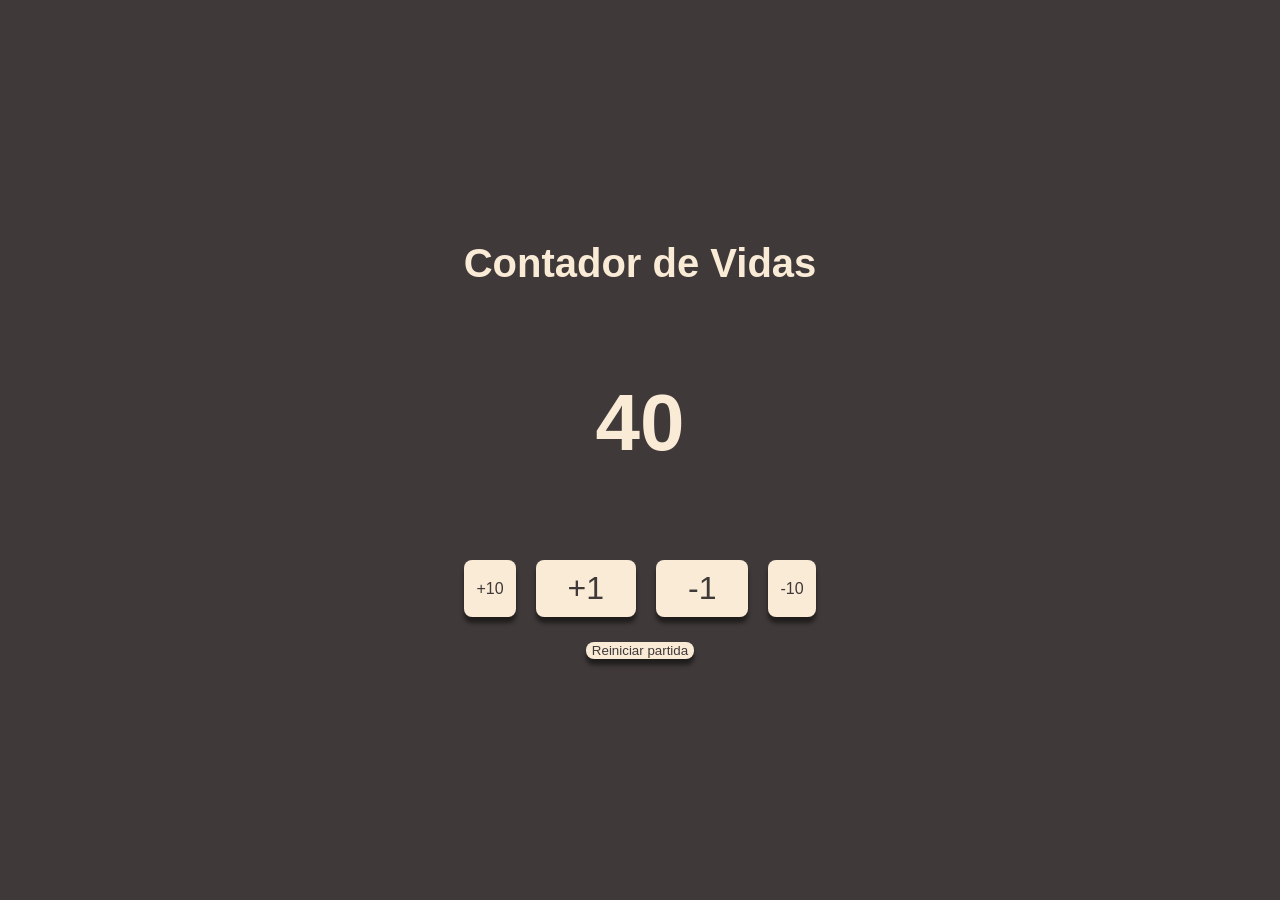
==== index.html @ 8fabfdbc "Added +10 and -10 buttons" ====
<!DOCTYPE html>
<html lang="es">
    <head>
        <meta charset="UTF-8">
        <meta name="viewport" content="width=device-width, initial-scale=1.0">
        <title>Contador de Vidas EDH</title>
        <link rel="stylesheet" href="CounterStyles.css">
    </head>

    <body>
        <h1>Contador de Vidas</h1>
        <h2 id="life_txt">40</h2>

        <div class="Btns_Container">
            <button id="add_Xlife" class="Xlife_btn">+10</button>
            <button id="add_life" class="life_btn">+1</button>
            <button id="subs_life" class="life_btn">-1</button>
            <button id="subs_Xlife" class="Xlife_btn">-10</button>
        </div>

        <button id="restart_btn">Reiniciar partida</button>
    
    <script src="CounterLogic.js"></script>

    </body>
</html>
---- CounterStyles.css ----
body{
    display: flex;
    flex-direction: column;
    justify-content: center;
    align-items: center;
    gap: 25px;
    height: 100vh;
    margin: 0;
    font-family:'Segoe UI', Tahoma, Geneva, Verdana, sans-serif;
    color:antiquewhite;
    background-color: rgb(63, 57, 57);
}

h1{
    font-size: 40px;
    margin: 0;
}

button{
    color:rgb(63, 57, 57);
    background-color: antiquewhite;
    border: none;
    border-radius: 8px;
    box-shadow: 0px 6px 4px rgba(0, 0, 0, 0.5);
    
}

button:active{
    transform:translateY(2px);
    box-shadow: 0px 2px 4px rgba(0, 0, 0, 0.5);
}

.life_btn{
    font-size: 32px;
    padding: 10px 32px;
    color:rgb(63, 57, 57);
    background-color: antiquewhite;
    border: none;
    border-radius: 8px;
    box-shadow: 0px 6px 4px rgba(0, 0, 0, 0.5);
}

.life_btn:active{
    transform:translateY(2px);
    box-shadow: 0px 2px 4px rgba(0, 0, 0, 0.5);
}

.Xlife_btn{
    font-size: 16px;
    padding: 5px 12px;
    color:rgb(63, 57, 57);
    background-color: antiquewhite;
    border: none;
    border-radius: 8px;
    box-shadow: 0px 6px 4px rgba(0, 0, 0, 0.5);
}

.Xlife_btn:active{
    transform:translateY(2px);
    box-shadow: 0px 2px 4px rgba(0, 0, 0, 0.5);
}

.Btns_Container{
    display:flex;
    flex-direction: row;
    justify-content: center;
    gap: 20px;
}

#life_txt{
    font-size: 80px;
}
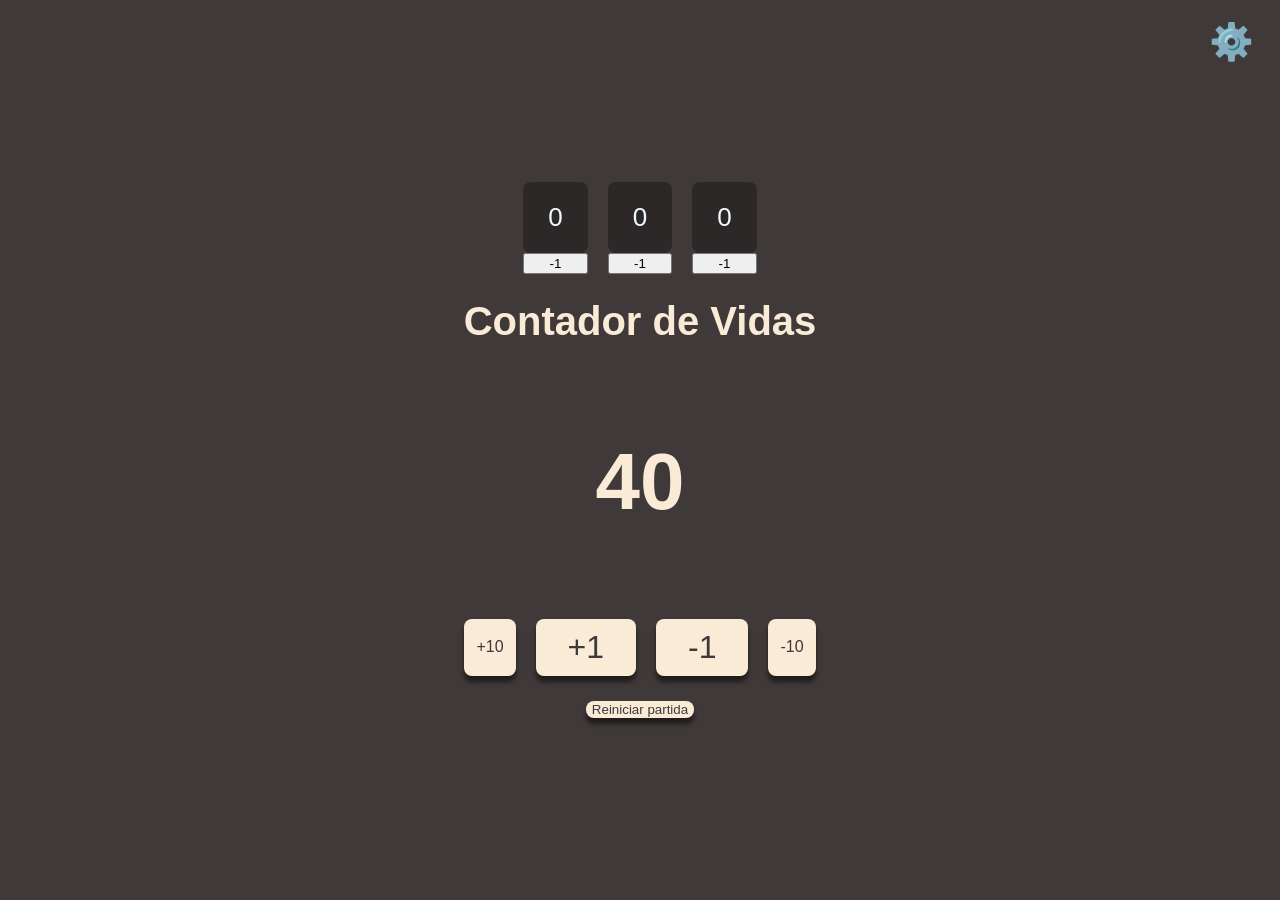
==== commit f7f90207: "Added Commander damage logic" ====
--- a/index.html
+++ b/index.html
@@ -8,6 +8,40 @@
     </head>
 
     <body>
+        <button id="btn-config" class="btn-config">⚙️</button>
+        <dialog id="menu-config" class="modal">
+            <h2>Ajustes de Partida</h2>
+
+            <div class="menu_option">
+                <label for="color-fondo">Color de Fondo:</label>
+                <input type="color" id="color-fondo" value="#3f3939">
+            </div>
+
+            <div class="menu_option">
+                <label for="num-oponentes">Oponentes en la mesa:</label>
+                <input type="number" id="num-oponentes" min="1" max="3" value="3">
+            </div>
+
+            <button id="btn-close-config" class="btn-close">Cerrar y Jugar</button>
+        </dialog>
+        
+        <div class="cmd_cont">
+            <div class="single_cmd_cont">
+                <button id="cmd_1_btn" class="cmd_btn">0</button>
+                <button id="cmd_1_mns_btn" class="cmd_mns_btn">-1</button>
+            </div>
+
+            <div class="single_cmd_cont">
+                <button id="cmd_2_btn" class="cmd_btn">0</button>
+                <button id="cmd_2_mns_btn" class="cmd_mns_btn">-1</button>
+            </div>
+
+            <div class="single_cmd_cont">
+                <button id="cmd_3_btn" class="cmd_btn">0</button>
+                <button id="cmd_3_mns_btn" class="cmd_mns_btn">-1</button>
+            </div>
+        </div>
+
         <h1>Contador de Vidas</h1>
         <h2 id="life_txt">40</h2>
 
@@ -18,7 +52,7 @@
             <button id="subs_Xlife" class="Xlife_btn">-10</button>
         </div>
 
-        <button id="restart_btn">Reiniciar partida</button>
+        <button id="restart_btn" class="restart_btn">Reiniciar partida</button>
     
     <script src="CounterLogic.js"></script>
 
--- a/CounterStyles.css
+++ b/CounterStyles.css
@@ -16,16 +16,16 @@
     margin: 0;
 }
 
-button{
+.restart_btn{
     color:rgb(63, 57, 57);
     background-color: antiquewhite;
     border: none;
     border-radius: 8px;
     box-shadow: 0px 6px 4px rgba(0, 0, 0, 0.5);
-    
+    cursor: pointer;
 }
 
-button:active{
+.restart_btn:active{
     transform:translateY(2px);
     box-shadow: 0px 2px 4px rgba(0, 0, 0, 0.5);
 }
@@ -38,6 +38,7 @@
     border: none;
     border-radius: 8px;
     box-shadow: 0px 6px 4px rgba(0, 0, 0, 0.5);
+    cursor: pointer;
 }
 
 .life_btn:active{
@@ -53,11 +54,53 @@
     border: none;
     border-radius: 8px;
     box-shadow: 0px 6px 4px rgba(0, 0, 0, 0.5);
+    cursor: pointer;
 }
 
 .Xlife_btn:active{
     transform:translateY(2px);
     box-shadow: 0px 2px 4px rgba(0, 0, 0, 0.5);
+}
+
+.cmd_btn{
+    font-size: 26px;
+    color:aliceblue;
+    padding: 20px 25px;
+    border:rgb(0, 0, 0);
+    background:rgba(0, 0, 0, 0.3);
+    border-radius: 8px;
+    gap: 20px
+}
+
+.cmd_btn:active{
+    background:rgb(0, 0, 0);
+}
+
+.cmd_cont{
+    display: flex;
+    flex-direction: row;
+    gap: 20px;
+}
+
+.single_cmd_cont{
+    display: flex;
+    flex-direction: column;
+}
+
+.btn-config{
+    position:absolute;
+    top: 20px;
+    right: 20px;
+    font-size: 36px;
+    border: none;
+    background: none;
+    cursor: pointer;
+}
+
+.btn-config:active{
+    transform:translateY(2px);
+    border: none;
+    background: none;
 }
 
 .Btns_Container{
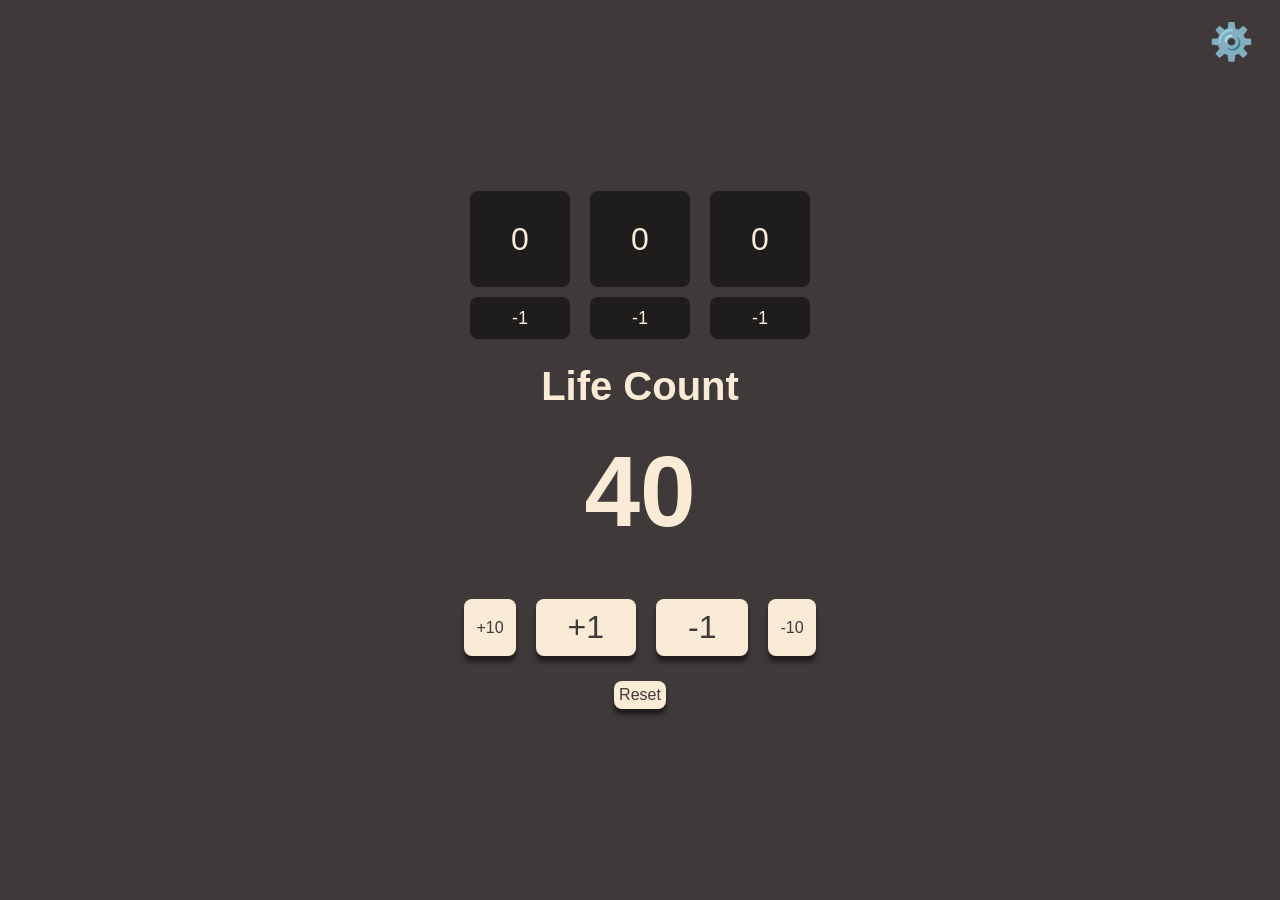
==== commit 1f099d83: "Update to settings and local memory Added number of opponents configuration and local storage to sav" ====
--- a/index.html
+++ b/index.html
@@ -3,26 +3,38 @@
     <head>
         <meta charset="UTF-8">
         <meta name="viewport" content="width=device-width, initial-scale=1.0">
-        <title>Contador de Vidas EDH</title>
+        <title>SimpleEDH</title>
+        <link rel="icon" type="image/svg+xml" href="cmd.svg">
         <link rel="stylesheet" href="CounterStyles.css">
     </head>
 
     <body>
-        <button id="btn-config" class="btn-config">⚙️</button>
-        <dialog id="menu-config" class="modal">
-            <h2>Ajustes de Partida</h2>
+        <button id="btn_sett" class="btn_sett">⚙️</button>
+        <dialog id="menu_sett" class="modal">
+            <h2>Settings</h2>
 
             <div class="menu_option">
-                <label for="color-fondo">Color de Fondo:</label>
-                <input type="color" id="color-fondo" value="#3f3939">
+                <label for="theme_lbl">Theme </label>
+                <select id="theme_select">
+                    <option value="default">Default</option>
+                    <option value="white">White</option>
+                    <option value="blue">Blue</option>
+                    <option value="black">Black</option>
+                    <option value="red">Red</option>
+                    <option value="green">Green</option>
+                </select>
             </div>
 
             <div class="menu_option">
-                <label for="num-oponentes">Oponentes en la mesa:</label>
-                <input type="number" id="num-oponentes" min="1" max="3" value="3">
+                <label for="opponents_nmb">Opponents </label>
+                <select id="opponents_select">
+                    <option value="1">1</option>
+                    <option value="2">2</option>
+                    <option value="3" selected>3</option>
+                </select>
             </div>
 
-            <button id="btn-close-config" class="btn-close">Cerrar y Jugar</button>
+            <button id="btn_close_sett" class="back_btn">Close</button>
         </dialog>
         
         <div class="cmd_cont">
@@ -42,7 +54,7 @@
             </div>
         </div>
 
-        <h1>Contador de Vidas</h1>
+        <h2>Life Count</h2>
         <h2 id="life_txt">40</h2>
 
         <div class="Btns_Container">
@@ -52,7 +64,7 @@
             <button id="subs_Xlife" class="Xlife_btn">-10</button>
         </div>
 
-        <button id="restart_btn" class="restart_btn">Reiniciar partida</button>
+        <button id="reset_btn" class="back_btn">Reset</button>
     
     <script src="CounterLogic.js"></script>
 
--- a/CounterStyles.css
+++ b/CounterStyles.css
@@ -1,3 +1,45 @@
+:root{
+    --accent_color: antiquewhite;
+    --theme_color: rgb(63, 57, 57);
+    --text_color: rgb(63, 57, 57);
+    --transparent: rgba(0, 0, 0, 0.5);
+}
+
+[data-theme="white"]{
+    --accent_color: rgb(63, 58, 58);
+    --theme_color: rgb(218, 206, 206);
+    --text_color: rgb(218, 206, 206);
+    --transparent: rgba(146, 137, 137, 0.5);
+}
+
+[data-theme="blue"]{
+    --accent_color: rgb(102, 141, 190);
+    --theme_color: rgb(19, 61, 138);
+    --text_color: rgb(27, 29, 51);
+    --transparent: rgba(24, 24, 61, 0.5);
+}
+
+[data-theme="black"]{
+    --accent_color: rgb(240, 237, 231);
+    --theme_color: rgb(22, 22, 21);
+    --text_color: rgb(37, 36, 36);
+    --transparent: rgba(0, 0, 0, 0.5);
+}
+
+[data-theme="red"]{
+    --accent_color: rgb(160, 103, 96);
+    --theme_color: rgb(148, 23, 23);
+    --text_color: rgb(39, 7, 7);
+    --transparent: rgba(66, 19, 19, 0.5);
+}
+
+[data-theme="green"]{
+    --accent_color: rgb(147, 236, 129);
+    --theme_color: rgb(22, 109, 37);
+    --text_color: rgb(11, 49, 11);
+    --transparent: rgba(10, 24, 8, 0.5);
+}
+
 body{
     display: flex;
     flex-direction: column;
@@ -7,75 +49,57 @@
     height: 100vh;
     margin: 0;
     font-family:'Segoe UI', Tahoma, Geneva, Verdana, sans-serif;
-    color:antiquewhite;
-    background-color: rgb(63, 57, 57);
-}
-
-h1{
+    color: var(--accent_color);
+    background-color: var(--theme_color);
+}
+
+h2{
     font-size: 40px;
     margin: 0;
 }
 
-.restart_btn{
-    color:rgb(63, 57, 57);
-    background-color: antiquewhite;
-    border: none;
-    border-radius: 8px;
-    box-shadow: 0px 6px 4px rgba(0, 0, 0, 0.5);
-    cursor: pointer;
-}
-
-.restart_btn:active{
-    transform:translateY(2px);
-    box-shadow: 0px 2px 4px rgba(0, 0, 0, 0.5);
-}
-
-.life_btn{
-    font-size: 32px;
-    padding: 10px 32px;
-    color:rgb(63, 57, 57);
-    background-color: antiquewhite;
-    border: none;
-    border-radius: 8px;
-    box-shadow: 0px 6px 4px rgba(0, 0, 0, 0.5);
-    cursor: pointer;
-}
-
-.life_btn:active{
-    transform:translateY(2px);
-    box-shadow: 0px 2px 4px rgba(0, 0, 0, 0.5);
-}
-
-.Xlife_btn{
-    font-size: 16px;
-    padding: 5px 12px;
-    color:rgb(63, 57, 57);
-    background-color: antiquewhite;
-    border: none;
-    border-radius: 8px;
-    box-shadow: 0px 6px 4px rgba(0, 0, 0, 0.5);
-    cursor: pointer;
-}
-
-.Xlife_btn:active{
-    transform:translateY(2px);
-    box-shadow: 0px 2px 4px rgba(0, 0, 0, 0.5);
-}
-
-.cmd_btn{
-    font-size: 26px;
-    color:aliceblue;
-    padding: 20px 25px;
-    border:rgb(0, 0, 0);
-    background:rgba(0, 0, 0, 0.3);
-    border-radius: 8px;
-    gap: 20px
-}
-
-.cmd_btn:active{
-    background:rgb(0, 0, 0);
-}
-
+/*Settings*/
+.btn_sett{
+    position:absolute;
+    top: 20px;
+    right: 20px;
+    font-size: 36px;
+    border: none;
+    background: none;
+    cursor: pointer;
+}
+
+.btn_sett:active{
+    transform:translateY(2px);
+    border: none;
+    background: none;
+}
+
+.modal[open]{
+    display:flex;
+    flex-direction: column;;
+    background-color: var(--transparent);
+    color:  var(--accent_color);
+    border: none;
+    border-radius: 12px;
+    padding: 20px;
+    width: 85%;
+    max-width: 200px;
+    gap: 20px;
+}
+
+.modal[open]::backdrop {
+    background-color: rgba(0, 0, 0, 0.5);
+    backdrop-filter: blur(3px);
+}
+
+.modal select{
+    background-color: var(--accent_color);
+    color: var(--text_color);
+    padding:5px;
+}
+
+/*Commander buttons*/
 .cmd_cont{
     display: flex;
     flex-direction: row;
@@ -84,24 +108,42 @@
 
 .single_cmd_cont{
     display: flex;
+    align-items: center;
     flex-direction: column;
-}
-
-.btn-config{
-    position:absolute;
-    top: 20px;
-    right: 20px;
-    font-size: 36px;
-    border: none;
-    background: none;
-    cursor: pointer;
-}
-
-.btn-config:active{
-    transform:translateY(2px);
-    border: none;
-    background: none;
-}
+    gap: 10px;
+}
+
+.cmd_btn{
+    font-size: 32px;
+    color: var(--accent_color);
+    width: 100px;
+    height: 96px;
+    border:rgb(0, 0, 0);
+    background:var(--transparent);
+    border-radius: 8px;
+    gap: 20px
+}
+
+.cmd_btn:active{
+    background:rgb(0, 0, 0);
+}
+
+.cmd_mns_btn{
+    font-size: 18px;
+    color: var(--accent_color);
+    width: 100px;
+    height: 42px;
+    border:rgb(0, 0, 0);
+    background:var(--transparent);
+    border-radius: 8px;
+    gap: 20px
+}
+
+.cmd_mns_btn:active{
+    background:rgb(0, 0, 0);
+}
+
+/*Life modifier buttons*/
 
 .Btns_Container{
     display:flex;
@@ -111,5 +153,55 @@
 }
 
 #life_txt{
-    font-size: 80px;
-}+    font-size: 100px;
+    margin-bottom: 25px;
+}
+
+.life_btn{
+    font-size: 32px;
+    padding: 10px 32px;
+    color: var(--text_color);
+    background-color:  var(--accent_color);
+    border: none;
+    border-radius: 8px;
+    box-shadow: 0px 6px 4px rgba(0, 0, 0, 0.5);
+    cursor: pointer;
+}
+
+.life_btn:active{
+    transform:translateY(2px);
+    box-shadow: 0px 2px 4px rgba(0, 0, 0, 0.5);
+}
+
+.Xlife_btn{
+    font-size: 16px;
+    padding: 5px 12px;
+    color: var(--text_color);
+    background-color:  var(--accent_color);
+    border: none;
+    border-radius: 8px;
+    box-shadow: 0px 6px 4px rgba(0, 0, 0, 0.5);
+    cursor: pointer;
+}
+
+.Xlife_btn:active{
+    transform:translateY(2px);
+    box-shadow: 0px 2px 4px rgba(0, 0, 0, 0.5);
+}
+
+.back_btn{
+    font-size: medium;
+    color: var(--text_color);
+    background-color:  var(--accent_color);
+    border: none;
+    border-radius: 8px;
+    padding: 5px;
+    box-shadow: 0px 6px 4px rgba(0, 0, 0, 0.5);
+    cursor: pointer;
+}
+
+.back_btn:active{
+    transform:translateY(2px);
+    box-shadow: 0px 2px 4px rgba(0, 0, 0, 0.5);
+}
+
